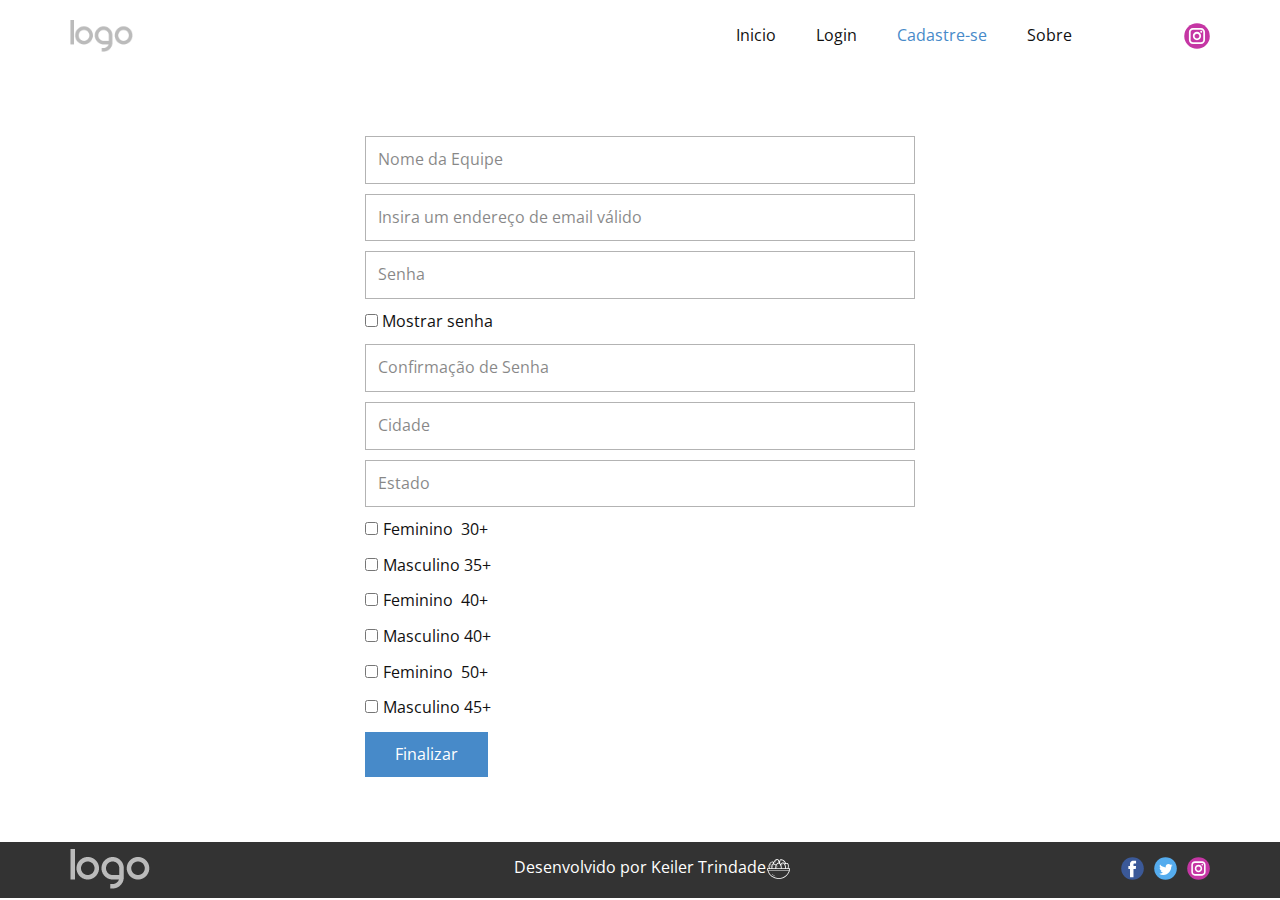
==== CadastroEquipe.html @ a1934116 "Revert "Commit para dar revert"" ====
<!DOCTYPE html>
<html style="font-size: 16px;" lang="pt-BR">
  <head>
    <meta name="viewport" content="width=device-width, initial-scale=1.0">
    <meta charset="utf-8">
    <meta name="keywords" content="">
    <meta name="description" content="">
    <meta name="page_type" content="np-template-header-footer-from-plugin">
    <title>CadastroEquipe</title>
    <link rel="stylesheet" href="nicepage.css" media="screen">
<link rel="stylesheet" href="CadastroEquipe.css" media="screen">
    <script class="u-script" type="text/javascript" src="jquery.js" defer=""></script>
    <script class="u-script" type="text/javascript" src="nicepage.js" defer=""></script>
	<script class="u-script" type="text/javascript" src="js/js.js" defer=""></script>
    <meta name="generator" content="Nicepage 4.1.0, nicepage.com">
    <link rel="icon" href="images/favicon.png">
    <link id="u-theme-google-font" rel="stylesheet" href="https://fonts.googleapis.com/css?family=Roboto:100,100i,300,300i,400,400i,500,500i,700,700i,900,900i|Open+Sans:300,300i,400,400i,600,600i,700,700i,800,800i">
    
    
    <script type="application/ld+json">{
		"@context": "http://schema.org",
		"@type": "Organization",
		"name": "Monte Pascoal",
		"logo": "images/default-logo.png",
		"sameAs": [
				"https://www.instagram.com/cdmontepascoalhandebol/",
				"https://www.facebook.com/keiler.trindade/",
				"https://twitter.com/keilertrindade",
				"https://www.instagram.com/keilertrindade"
		]
}</script>
    <meta name="theme-color" content="#478ac9">
    <meta name="twitter:site" content="@">
    <meta name="twitter:card" content="summary_large_image">
    <meta name="twitter:title" content="CadastroEquipe">
    <meta name="twitter:description" content="Monte Pascoal">
    <meta property="og:title" content="CadastroEquipe">
    <meta property="og:description" content="">
    <meta property="og:type" content="website">
  </head>
  <body class="u-body"><header class="u-align-center-sm u-align-center-xs u-clearfix u-header u-header" id="sec-c7f0"><div class="u-clearfix u-sheet u-sheet-1">
        <nav class="u-align-left u-menu u-menu-dropdown u-offcanvas u-menu-1">
          <div class="menu-collapse" style="font-size: 1rem;">
            <a class="u-button-style u-custom-text-hover-color u-nav-link" href="#">
              <svg class="u-svg-link" preserveAspectRatio="xMidYMin slice" viewBox="0 0 302 302" style=""><use xmlns:xlink="http://www.w3.org/1999/xlink" xlink:href="#svg-8a8f"></use></svg>
              <svg xmlns="http://www.w3.org/2000/svg" xmlns:xlink="http://www.w3.org/1999/xlink" version="1.1" id="svg-8a8f" x="0px" y="0px" viewBox="0 0 302 302" style="enable-background:new 0 0 302 302;" xml:space="preserve" class="u-svg-content"><g><rect y="36" width="302" height="30"></rect><rect y="236" width="302" height="30"></rect><rect y="136" width="302" height="30"></rect>
</g><g></g><g></g><g></g><g></g><g></g><g></g><g></g><g></g><g></g><g></g><g></g><g></g><g></g><g></g><g></g></svg>
            </a>
          </div>
          <div class="u-custom-menu u-nav-container">
            <ul class="u-nav u-unstyled u-nav-1"><li class="u-nav-item"><a class="u-button-style u-nav-link u-text-active-palette-1-base u-text-hover-palette-2-light-1" href="Inicio.html" style="padding: 10px 20px;">Inicio</a>
</li><li class="u-nav-item"><a class="u-button-style u-nav-link u-text-active-palette-1-base u-text-hover-palette-2-light-1" href="Login.html" style="padding: 10px 20px;">Login</a>
</li><li class="u-nav-item"><a class="u-button-style u-nav-link u-text-active-palette-1-base u-text-hover-palette-2-light-1" href="CadastroEquipe.html" style="padding: 10px 20px;">Cadastre-se</a>
</li><li class="u-nav-item"><a class="u-button-style u-nav-link u-text-active-palette-1-base u-text-hover-palette-2-light-1" href="Sobre.html" style="padding: 10px 20px;">Sobre</a>
</li></ul>
          </div>
          <div class="u-custom-menu u-nav-container-collapse">
            <div class="u-align-center u-black u-container-style u-inner-container-layout u-opacity u-opacity-95 u-sidenav">
              <div class="u-inner-container-layout u-sidenav-overflow">
                <div class="u-menu-close"></div>
                <ul class="u-align-center u-nav u-popupmenu-items u-unstyled u-nav-2"><li class="u-nav-item"><a class="u-button-style u-nav-link" href="Inicio.html" style="padding: 10px 20px;">Inicio</a>
</li><li class="u-nav-item"><a class="u-button-style u-nav-link" href="Login.html" style="padding: 10px 20px;">Login</a>
</li><li class="u-nav-item"><a class="u-button-style u-nav-link" href="CadastroEquipe.html" style="padding: 10px 20px;">Cadastre-se</a>
</li><li class="u-nav-item"><a class="u-button-style u-nav-link" href="Sobre.html" style="padding: 10px 20px;">Sobre</a>
</li></ul>
              </div>
            </div>
            <div class="u-black u-menu-overlay u-opacity u-opacity-70"></div>
          </div>
        </nav>
        <a href="https://nicepage.com" class="u-image u-logo u-image-1" data-image-width="80" data-image-height="40">
          <img src="images/default-logo.png" class="u-logo-image u-logo-image-1">
        </a>
        <div class="u-social-icons u-spacing-10 u-social-icons-1">
          <a class="u-social-url" title="instagram" target="_blank" href="https://www.instagram.com/cdmontepascoalhandebol/"><span class="u-icon u-social-icon u-social-instagram u-icon-1"><svg class="u-svg-link" preserveAspectRatio="xMidYMin slice" viewBox="0 0 112 112" style=""><use xmlns:xlink="http://www.w3.org/1999/xlink" xlink:href="#svg-b59f"></use></svg><svg class="u-svg-content" viewBox="0 0 112 112" x="0" y="0" id="svg-b59f"><circle fill="currentColor" cx="56.1" cy="56.1" r="55"></circle><path fill="#FFFFFF" d="M55.9,38.2c-9.9,0-17.9,8-17.9,17.9C38,66,46,74,55.9,74c9.9,0,17.9-8,17.9-17.9C73.8,46.2,65.8,38.2,55.9,38.2
            z M55.9,66.4c-5.7,0-10.3-4.6-10.3-10.3c-0.1-5.7,4.6-10.3,10.3-10.3c5.7,0,10.3,4.6,10.3,10.3C66.2,61.8,61.6,66.4,55.9,66.4z"></path><path fill="#FFFFFF" d="M74.3,33.5c-2.3,0-4.2,1.9-4.2,4.2s1.9,4.2,4.2,4.2s4.2-1.9,4.2-4.2S76.6,33.5,74.3,33.5z"></path><path fill="#FFFFFF" d="M73.1,21.3H38.6c-9.7,0-17.5,7.9-17.5,17.5v34.5c0,9.7,7.9,17.6,17.5,17.6h34.5c9.7,0,17.5-7.9,17.5-17.5V38.8
            C90.6,29.1,82.7,21.3,73.1,21.3z M83,73.3c0,5.5-4.5,9.9-9.9,9.9H38.6c-5.5,0-9.9-4.5-9.9-9.9V38.8c0-5.5,4.5-9.9,9.9-9.9h34.5
            c5.5,0,9.9,4.5,9.9,9.9V73.3z"></path></svg></span>
          </a>
        </div>
      </div></header>
    <section class="u-clearfix u-section-1" id="sec-afae">
      <div class="u-clearfix u-sheet u-valign-middle u-sheet-1">
        <div class="u-form u-form-1">
          <form action="#" method="POST" class="u-clearfix u-form-spacing-10 u-form-vertical u-inner-form" source="custom" name="form" style="padding: 10px;">
            <div class="u-form-group u-form-name">
              <label for="name-f5dd" class="u-form-control-hidden u-label"></label>
              <input type="text" placeholder="Nome da Equipe" id="name-f5dd" name="nomeequipe" class="u-border-1 u-border-grey-30 u-input u-input-rectangle u-white" required="">
            </div>
            <div class="u-form-email u-form-group">
              <label for="email-f5dd" class="u-form-control-hidden u-label"></label>
              <input type="email" placeholder="Insira um endereço de email válido" id="email-f5dd" name="email" class="u-border-1 u-border-grey-30 u-input u-input-rectangle u-white" required="">
            </div>
            <div class="u-form-group u-form-group-3">
              <label for="text-37d8" class="u-form-control-hidden u-label"></label>
              <input type="password" placeholder="Senha" id="text-37d8" name="senha" class="u-border-1 u-border-grey-30 u-input u-input-rectangle u-white">
            </div>
			<div class="u-form-group u-form-group-3">
              <input type="checkbox" onclick="mostrarSenha()"> Mostrar senha
            </div>
			<div class="u-form-group u-form-group-3">
              <label for="text-37d8" class="u-form-control-hidden u-label"></label>
              <input type="password" placeholder="Confirmação de Senha" id="text-37d9" name="confsenha" onkeypress="validatePassword()" class="u-border-1 u-border-grey-30 u-input u-input-rectangle u-white">
            </div>
			<div id="msg-erro" style="color:red;"></div>
            <div class="u-form-group u-form-group-4">
              <label for="text-bc4d" class="u-form-control-hidden u-label"></label>
              <input type="text" placeholder="Cidade" id="text-bc4d" name="cidade" class="u-border-1 u-border-grey-30 u-input u-input-rectangle u-white">
            </div>
            <div class="u-form-group u-form-group-5">
              <label for="text-8ec8" class="u-form-control-hidden u-label"></label>
              <input type="text" placeholder="Estado" id="text-8ec8" name="estado" class="u-border-1 u-border-grey-30 u-input u-input-rectangle u-white">
            </div>
            <div class="u-form-checkbox u-form-group u-form-group-6">
              <input type="checkbox" id="checkbox-1dea" name="feminino30" value="On">
              <label for="checkbox-1dea" class="u-label">Feminino&nbsp; 30+</label>
            </div>
            <div class="u-form-checkbox u-form-group u-form-group-7">
              <input type="checkbox" id="checkbox-5669" name="masculino35" value="On">
              <label for="checkbox-5669" class="u-label">Masculino 35+</label>
            </div>
            <div class="u-form-checkbox u-form-group u-form-group-8">
              <input type="checkbox" id="checkbox-18e2" name="feminino40" value="On">
              <label for="checkbox-18e2" class="u-label"> Feminino&nbsp; 40+</label>
            </div>
            <div class="u-form-checkbox u-form-group u-form-group-9">
              <input type="checkbox" id="checkbox-0be0" name="masculino40" value="On">
              <label for="checkbox-0be0" class="u-label"> Masculino 40+</label>
            </div>
            <div class="u-form-checkbox u-form-group u-form-group-10">
              <input type="checkbox" id="checkbox-a07d" name="feminino50" value="On">
              <label for="checkbox-a07d" class="u-label"> Feminino&nbsp; 50+</label>
            </div>
            <div class="u-form-checkbox u-form-group u-form-group-11">
              <input type="checkbox" id="checkbox-8577" name="masculino45" value="On">
              <label for="checkbox-8577" class="u-label"> Masculino 45+</label>
            </div>
            <div class="u-align-left u-form-group u-form-submit">
              <a href="#" class="u-btn u-btn-submit u-button-style">Finalizar</a>
              <input type="submit" value="submit" class="u-form-control-hidden">
            </div>
            <div class="u-form-send-message u-form-send-success"> Obrigado! A sua mensagem foi enviada. </div>
            <div class="u-form-send-error u-form-send-message"> Não foi possível enviar a sua mensagem. Por favor, corrija os erros e tente novamente. </div>
            <input type="hidden" value="" name="recaptchaResponse">
          </form>
        </div>
      </div>
    </section>
    
    
    <footer class="u-align-center-md u-align-center-sm u-align-center-xs u-clearfix u-footer u-grey-80" id="sec-79e0"><div class="u-clearfix u-sheet u-sheet-1">
        <a href="https://nicepage.com" class="u-image u-logo u-image-1">
          <img src="images/default-logo.png" class="u-logo-image u-logo-image-1">
        </a>
        <p class="u-align-center-lg u-align-center-md u-align-center-xl u-text u-text-default u-text-1">Desenvolvido por Keiler Trindade</p>
        <div class="u-align-left u-social-icons u-spacing-10 u-social-icons-1">
          <a class="u-social-url" title="facebook" target="_blank" href="https://www.facebook.com/keiler.trindade/"><span class="u-icon u-social-facebook u-social-icon u-icon-1"><svg class="u-svg-link" preserveAspectRatio="xMidYMin slice" viewBox="0 0 112 112" style=""><use xmlns:xlink="http://www.w3.org/1999/xlink" xlink:href="#svg-bda9"></use></svg><svg class="u-svg-content" viewBox="0 0 112 112" x="0" y="0" id="svg-bda9"><circle fill="currentColor" cx="56.1" cy="56.1" r="55"></circle><path fill="#FFFFFF" d="M73.5,31.6h-9.1c-1.4,0-3.6,0.8-3.6,3.9v8.5h12.6L72,58.3H60.8v40.8H43.9V58.3h-8V43.9h8v-9.2
            c0-6.7,3.1-17,17-17h12.5v13.9H73.5z"></path></svg></span>
          </a>
          <a class="u-social-url" title="twitter" target="_blank" href="https://twitter.com/keilertrindade"><span class="u-icon u-social-icon u-social-twitter u-icon-2"><svg class="u-svg-link" preserveAspectRatio="xMidYMin slice" viewBox="0 0 112 112" style=""><use xmlns:xlink="http://www.w3.org/1999/xlink" xlink:href="#svg-05af"></use></svg><svg class="u-svg-content" viewBox="0 0 112 112" x="0" y="0" id="svg-05af"><circle fill="currentColor" class="st0" cx="56.1" cy="56.1" r="55"></circle><path fill="#FFFFFF" d="M83.8,47.3c0,0.6,0,1.2,0,1.7c0,17.7-13.5,38.2-38.2,38.2C38,87.2,31,85,25,81.2c1,0.1,2.1,0.2,3.2,0.2
            c6.3,0,12.1-2.1,16.7-5.7c-5.9-0.1-10.8-4-12.5-9.3c0.8,0.2,1.7,0.2,2.5,0.2c1.2,0,2.4-0.2,3.5-0.5c-6.1-1.2-10.8-6.7-10.8-13.1
            c0-0.1,0-0.1,0-0.2c1.8,1,3.9,1.6,6.1,1.7c-3.6-2.4-6-6.5-6-11.2c0-2.5,0.7-4.8,1.8-6.7c6.6,8.1,16.5,13.5,27.6,14
            c-0.2-1-0.3-2-0.3-3.1c0-7.4,6-13.4,13.4-13.4c3.9,0,7.3,1.6,9.8,4.2c3.1-0.6,5.9-1.7,8.5-3.3c-1,3.1-3.1,5.8-5.9,7.4
            c2.7-0.3,5.3-1,7.7-2.1C88.7,43,86.4,45.4,83.8,47.3z"></path></svg></span>
          </a>
          <a class="u-social-url" title="instagram" target="_blank" href="https://www.instagram.com/keilertrindade"><span class="u-icon u-social-icon u-social-instagram u-icon-3"><svg class="u-svg-link" preserveAspectRatio="xMidYMin slice" viewBox="0 0 112 112" style=""><use xmlns:xlink="http://www.w3.org/1999/xlink" xlink:href="#svg-64b6"></use></svg><svg class="u-svg-content" viewBox="0 0 112 112" x="0" y="0" id="svg-64b6"><circle fill="currentColor" cx="56.1" cy="56.1" r="55"></circle><path fill="#FFFFFF" d="M55.9,38.2c-9.9,0-17.9,8-17.9,17.9C38,66,46,74,55.9,74c9.9,0,17.9-8,17.9-17.9C73.8,46.2,65.8,38.2,55.9,38.2
            z M55.9,66.4c-5.7,0-10.3-4.6-10.3-10.3c-0.1-5.7,4.6-10.3,10.3-10.3c5.7,0,10.3,4.6,10.3,10.3C66.2,61.8,61.6,66.4,55.9,66.4z"></path><path fill="#FFFFFF" d="M74.3,33.5c-2.3,0-4.2,1.9-4.2,4.2s1.9,4.2,4.2,4.2s4.2-1.9,4.2-4.2S76.6,33.5,74.3,33.5z"></path><path fill="#FFFFFF" d="M73.1,21.3H38.6c-9.7,0-17.5,7.9-17.5,17.5v34.5c0,9.7,7.9,17.6,17.5,17.6h34.5c9.7,0,17.5-7.9,17.5-17.5V38.8
            C90.6,29.1,82.7,21.3,73.1,21.3z M83,73.3c0,5.5-4.5,9.9-9.9,9.9H38.6c-5.5,0-9.9-4.5-9.9-9.9V38.8c0-5.5,4.5-9.9,9.9-9.9h34.5
            c5.5,0,9.9,4.5,9.9,9.9V73.3z"></path></svg></span>
          </a>
        </div><span class="u-icon u-icon-circle u-text-white u-icon-4"><svg class="u-svg-link" preserveAspectRatio="xMidYMin slice" viewBox="0 0 464.01 401.67" style=""><use xmlns:xlink="http://www.w3.org/1999/xlink" xlink:href="#svg-349b"></use></svg><svg class="u-svg-content" viewBox="0 0 464.01 401.67" id="svg-349b"><defs><style>.cls-1{fill:currentColor;}</style>
</defs><g id="Capa_2"><g id="Outline"><g id="EggBowl"><path class="cls-1" d="M455.51,186.13h-22.9C443,152,442.27,96.56,412.67,82.25c-9.27-4.48-20.58-4.47-33.15-.12a63.81,63.81,0,0,0-5.68-16.32C366,50.36,349.14,32.24,330.9,19.65,308,3.87,287.08-.57,271.9,7.14c-12.13,6.16-20.19,19.79-23.31,39.43-.19,1.18-.35,2.39-.5,3.62C241.64,26,229.06,5.11,210,.82c-30.75-6.94-62.55,31.42-77,61.7-6.4-6.84-13.63-11.1-21.4-12.49C94.81,47,76,57.36,58.73,79.1,44.92,96.42,34,118.64,31,135.71a63.92,63.92,0,0,0,12.2,50.42H8.5a8.5,8.5,0,0,0-8.5,8.5c0,4.75,6.26,29,7.51,33.78A232,232,0,0,0,232,401.67c60.49,0,118.66-22.94,163.8-64.6,43.34-40,68.2-91.92,68.2-142.44A8.5,8.5,0,0,0,455.51,186.13ZM105.89,151.39l.06-1.75c0-.41,0-.81,0-1.22,0-.6.07-1.2.11-1.8l.06-1.11c0-.65.11-1.29.17-1.94,0-.31,0-.62.08-.93.08-.82.17-1.64.27-2.45,0-.12,0-.24,0-.35.12-.93.25-1.84.39-2.75l.12-.66c.11-.67.22-1.33.35-2,.06-.31.13-.62.19-.94.11-.54.23-1.09.35-1.62.07-.34.16-.68.24-1,.12-.49.24-1,.37-1.47s.19-.68.29-1,.26-.91.4-1.35.22-.67.33-1,.28-.85.43-1.26.25-.65.37-1,.31-.8.47-1.19.27-.62.41-.93.34-.74.51-1.1l.44-.88c.18-.35.37-.69.56-1s.31-.55.47-.81.4-.65.61-1l.5-.75c.21-.3.43-.59.65-.87s.35-.46.53-.68.48-.54.72-.81.36-.4.55-.58.53-.51.8-.75.35-.33.54-.48.62-.48.94-.71l.48-.35a14.31,14.31,0,0,1,1.5-.88,17.2,17.2,0,0,1,4.64-1.52,23.5,23.5,0,0,1,5.58-.29l.53,0h0c.37,0,.76.09,1.13.13l1.26.15c.42.06.86.16,1.29.24l1.24.24c.45.1.91.22,1.36.34l1.27.33c.47.13.94.29,1.41.44l1.3.42c.48.16,1,.34,1.46.53l1.32.5,1.51.63,1.33.58,1.55.72,1.34.66,1.59.81c.45.24.9.48,1.34.73s1.09.59,1.63.91.89.52,1.33.78,1.12.66,1.68,1,.86.55,1.29.82,1.15.73,1.73,1.12l1.11.76q1.84,1.26,3.67,2.61c.39.28.77.55,1.15.84l1.63,1.26,1.42,1.12c.52.41,1,.85,1.55,1.27s1,.82,1.49,1.24,1,.86,1.5,1.3l1,.93-.09.27c-.12.32-.22.63-.34.95l-.66,1.9-.36,1.09-.57,1.76-.36,1.14c-.17.57-.35,1.14-.52,1.71l-.33,1.14c-.17.58-.33,1.15-.49,1.73l-.3,1.09c-.16.61-.32,1.22-.47,1.83-.08.32-.17.64-.24.95-.19.77-.37,1.53-.54,2.29,0,.16-.08.31-.11.47-.21.91-.4,1.82-.58,2.72l-.15.77c-.13.64-.25,1.28-.36,1.91-.06.33-.11.66-.17,1-.09.55-.19,1.1-.27,1.65-.06.35-.11.7-.16,1l-.21,1.55c0,.35-.09.7-.13,1-.06.51-.12,1-.17,1.5s-.07.69-.1,1q-.08.75-.12,1.5c0,.32-.05.64-.07,1,0,.54-.06,1.07-.08,1.6,0,.26,0,.52,0,.78,0,.78,0,1.55,0,2.3,0,1.22,0,2.43.1,3.64,0,.4.07.8.1,1.21.06.8.12,1.59.2,2.38.06.48.13,1,.2,1.43.09.71.19,1.43.31,2.13.08.5.18,1,.28,1.5.13.67.26,1.35.42,2,0,.16.06.32.1.48H109.68c-.23-1-.46-1.91-.67-2.89-.05-.21-.09-.43-.13-.64-.17-.78-.34-1.56-.49-2.35-.07-.36-.13-.72-.2-1.08-.12-.65-.24-1.29-.35-1.94-.07-.41-.13-.82-.2-1.23-.1-.61-.19-1.21-.28-1.82-.07-.43-.13-.87-.19-1.3-.08-.59-.16-1.18-.23-1.77s-.11-.89-.16-1.34-.13-1.16-.19-1.74-.09-.91-.13-1.36-.11-1.15-.15-1.73-.07-.91-.1-1.36l-.12-1.73c0-.45,0-.9-.07-1.35s0-1.15-.07-1.72,0-.9,0-1.34,0-1.15,0-1.72,0-.88,0-1.32,0-1.15,0-1.73C105.88,152.24,105.89,151.81,105.89,151.39Zm134.87-59.3h0a41.46,41.46,0,0,1,11.61,9.48l0,0c1.24,1.4,2.48,2.91,3.7,4.53a106.91,106.91,0,0,1,10.45,17.31c7.87,16.06,12.95,34.86,12.95,47.88q0,1.17-.06,2.31c0,.23,0,.45,0,.67,0,.58-.08,1.16-.14,1.73l-.06.63c-.08.76-.18,1.51-.3,2.26,0,.08,0,.17-.05.25-.11.67-.24,1.33-.38,2,0,.22-.09.44-.14.66-.13.57-.27,1.13-.42,1.7l-.15.55c-.19.69-.4,1.37-.62,2H187.25c-.22-.67-.43-1.35-.62-2l-.15-.55c-.15-.57-.29-1.13-.42-1.7-.05-.22-.1-.44-.14-.66-.14-.66-.27-1.32-.38-2,0-.08,0-.17,0-.25-.12-.75-.22-1.5-.3-2.26l-.06-.63c-.06-.57-.11-1.15-.14-1.73,0-.22,0-.44,0-.67q-.06-1.14-.06-2.31c0-2,.12-4.07.34-6.29.09-.85.2-1.72.32-2.6a128.94,128.94,0,0,1,8.25-29.94c10.46-25.91,25.53-42.65,38.41-42.65a18,18,0,0,1,6.94,1.5C239.68,91.58,240.22,91.82,240.76,92.09Zm43.08,27.68c.26-.47.53-.94.8-1.4.11-.2.23-.4.35-.6.27-.47.55-1,.84-1.41.1-.18.21-.36.32-.54l.87-1.41.3-.48.9-1.4c.1-.15.2-.3.29-.45l.93-1.38.28-.41.94-1.35.28-.39c.31-.44.63-.88.95-1.31l.28-.38,1-1.26c.09-.12.19-.24.28-.37l1-1.21.3-.38c.32-.38.63-.77.95-1.14.11-.14.23-.27.34-.4.31-.36.61-.72.92-1.06l.42-.47.84-.93c.32-.35.64-.68,1-1l.3-.32c.44-.45.88-.88,1.31-1.31l.1-.09L302,95.74l.11-.09c.41-.37.81-.74,1.22-1.09l.09-.07c.41-.36.82-.7,1.23-1l.06,0,1.27-1,0,0c.44-.33.87-.64,1.3-.94h0c5.26-3.68,10.39-5.5,15-5.13h0a18,18,0,0,1,6.54,1.91c5.33,2.68,10.67,8,15.63,15.7,1.14,1.76,2.26,3.63,3.36,5.63l0,0a112.92,112.92,0,0,1,5.2,11c6.38,15.56,10.34,33.89,10,47.46,0,1.14-.08,2.23-.17,3.29h0c-.06.76-.14,1.53-.24,2.28,0,.23-.06.46-.1.68-.08.55-.16,1.1-.26,1.65,0,.23-.08.46-.13.69-.13.67-.27,1.33-.43,2a2,2,0,0,1-.05.24c-.18.73-.38,1.46-.59,2.18l-.19.61c-.17.53-.34,1.06-.53,1.59l-.24.67c-.21.58-.44,1.17-.69,1.75l-.14.36a.36.36,0,0,0,0,.09H294.82l.09-.48c.16-.67.29-1.35.42-2,.1-.5.2-1,.29-1.5.11-.7.21-1.42.3-2.13.07-.47.14-1,.2-1.43.08-.79.14-1.58.2-2.38,0-.41.08-.81.1-1.21.07-1.21.1-2.42.1-3.64,0-.94,0-1.91-.06-2.89,0-.33,0-.66-.06-1,0-.67-.07-1.34-.12-2l-.12-1.22c-.06-.63-.11-1.25-.18-1.89-.05-.44-.11-.89-.17-1.33-.08-.62-.16-1.24-.25-1.87-.07-.46-.14-.93-.22-1.4-.1-.62-.2-1.25-.31-1.88-.08-.48-.17-1-.26-1.45s-.24-1.26-.37-1.89-.21-1-.32-1.49-.28-1.28-.42-1.92l-.36-1.51c-.16-.65-.32-1.3-.49-2-.13-.5-.26-1-.4-1.51-.18-.66-.37-1.33-.56-2l-.42-1.49-.63-2.06-.45-1.44-.72-2.17c-.15-.45-.3-.9-.46-1.35-.28-.8-.57-1.6-.86-2.4-.13-.37-.26-.74-.4-1.11q-1.31-3.51-2.79-7c-.15-.35-.31-.71-.47-1.06-.3-.7-.61-1.4-.92-2.1ZM405.27,97.56c9.25,4.47,15.15,18.9,16.18,39.6.84,16.81-1.83,35.69-6.76,49H377.41c.21-.68.38-1.37.56-2.06.11-.4.23-.79.33-1.19.18-.76.34-1.54.5-2.31.07-.34.15-.68.22-1,.17-.93.32-1.88.45-2.82,0-.19.07-.38.09-.57.15-1.14.28-2.28.37-3.44s.16-2.48.2-3.76c0-.42,0-.86,0-1.29,0-.87,0-1.74,0-2.64,0-.52,0-1,0-1.58,0-.83-.06-1.65-.11-2.49,0-.57-.07-1.15-.12-1.73-.06-.82-.12-1.65-.2-2.48-.06-.6-.12-1.2-.19-1.8q-.14-1.26-.3-2.52c-.08-.61-.17-1.22-.26-1.84-.12-.86-.26-1.73-.4-2.59-.1-.61-.2-1.22-.31-1.83-.16-.9-.34-1.82-.52-2.73-.11-.58-.22-1.15-.34-1.73-.22-1-.45-2-.69-3.05-.11-.48-.21-.95-.32-1.43-.37-1.5-.75-3-1.16-4.51,0,0,0,0,0-.07-.4-1.47-.83-2.94-1.28-4.41-.14-.48-.3-1-.45-1.45-.32-1-.64-2-1-3l-.6-1.7c-.31-.91-.63-1.81-1-2.71-.22-.59-.45-1.18-.68-1.77-.33-.86-.66-1.72-1-2.57-.24-.59-.48-1.18-.73-1.76-.35-.84-.71-1.67-1.07-2.49l-.78-1.73c-.15-.31-.28-.63-.43-.94l.16-.12c.73-.5,1.47-1,2.2-1.46l.77-.49,1.5-.93.95-.57,1.32-.77,1-.56c.41-.24.83-.46,1.24-.68l.91-.48,0,0C384.71,97.65,396.55,93.35,405.27,97.56ZM279.6,22.3c9.23-4.69,24.41-.56,41.65,11.34,15.83,10.93,30.87,27,37.44,39.87a46.84,46.84,0,0,1,4.84,16.14l-.29.18c-.75.44-1.49.89-2.24,1.36l-.79.5q-.93.59-1.86,1.2l-.5.33-.13-.18c-.51-.75-1-1.49-1.55-2.21l-.43-.59c-.52-.71-1-1.4-1.57-2.07-.13-.16-.26-.31-.38-.47-.46-.57-.91-1.12-1.37-1.66l-.44-.52c-.52-.6-1-1.17-1.57-1.74l-.55-.59c-.53-.55-1.05-1.08-1.58-1.6l-.53-.5c-.47-.44-.94-.88-1.41-1.3l-.51-.45c-.52-.45-1-.88-1.57-1.3l-.55-.44c-.56-.43-1.12-.85-1.68-1.25l-.54-.37c-.58-.4-1.17-.79-1.77-1.16l-.31-.19c-.56-.34-1.12-.66-1.69-1l-.41-.22c-.62-.33-1.24-.64-1.87-.93l-.44-.2c-.64-.28-1.29-.56-1.94-.81l-.26-.09c-.67-.25-1.34-.48-2-.68l-.12,0c-.71-.21-1.42-.4-2.14-.56l-.24-.06c-.72-.16-1.44-.3-2.17-.41l-.12,0c-.76-.11-1.51-.21-2.28-.27-8.35-.68-16.74,1.79-25,7.34a68.19,68.19,0,0,0-8.31,6.62l-.56.54-1.23,1.18-.86.87-1,1-.89.94-1,1.11c-.27.31-.55.6-.82.91-.54.63-1.09,1.27-1.63,1.92-.29.34-.57.69-.86,1L280.61,94l-.88,1.13-.91,1.2L278,97.47c-.46.63-.93,1.28-1.39,1.94l-.92,1.33c-.31.46-.63.92-.94,1.39l-.34.5-.31-.47-.59-.89c-.47-.71-.94-1.41-1.42-2.09l-.73-1c-.43-.61-.87-1.21-1.31-1.8l-.83-1.09c-.42-.54-.83-1.07-1.25-1.59s-.61-.76-.92-1.13l-.36-.44C261.18,63.39,264.43,30,279.6,22.3ZM170.68,36.45c13.1-14.25,26.09-21.2,35.62-19,7.7,1.73,15,9.89,20.54,23A123.61,123.61,0,0,1,235.17,73l-.76,0-.27,0c-.64,0-1.29-.06-1.93-.06s-1.27,0-1.9.06h-.13c-.57,0-1.13.09-1.7.15l-.38.05-1.45.22-.46.09c-.46.09-.93.18-1.39.29l-.47.11-1.4.38-.43.13c-.51.15-1,.32-1.52.5l-.29.1a42.12,42.12,0,0,0-5.53,2.48l-.09.06c-.57.3-1.13.62-1.69,1l-.28.17c-.5.31-1,.62-1.5,1l-.34.23c-.48.32-1,.65-1.45,1l-.33.24c-.5.36-1,.74-1.49,1.12l-.25.2c-.56.44-1.12.89-1.67,1.36l0,.05a69.38,69.38,0,0,0-5.25,5v0c-.55.58-1.1,1.17-1.64,1.78l-.18.21c-.49.55-1,1.11-1.46,1.69a3.11,3.11,0,0,0-.23.28c-.48.57-.95,1.15-1.42,1.74l-.21.27c-.5.63-1,1.27-1.48,1.92a.91.91,0,0,1-.11.16,110.47,110.47,0,0,0-6.24,9.41l0,.08c-.47.79-.94,1.6-1.4,2.42,0,.1-.11.2-.17.3-.42.76-.84,1.52-1.25,2.3l-.21.38c-.41.77-.81,1.56-1.21,2.35-.06.12-.12.24-.19.36-.13.27-.26.53-.4.79l-.63-.51-1.83-1.49-1.1-.88q-1.35-1-2.67-2c-.34-.26-.68-.5-1-.75l-1.76-1.27-1.21-.85-1.57-1.07-1.15-.76c-.73-.48-1.45-.94-2.17-1.39l-1.21-.75-1.61-1-1.14-.66-1.39-.77-1.1-.61-1.62-.84c-.47-.24-.93-.48-1.39-.7s-1-.5-1.5-.73l-1-.49-1.2-.54-1-.44c-.43-.19-.85-.36-1.27-.53L151,95.63l-1.35-.51-1-.35-1-.34-1-.32-.93-.29-1.45-.43-.95-.27-.93-.25-.7-.17-.46-.12c.06-.68.15-1.36.24-2,0-.31.07-.63.12-1,.08-.5.19-1,.28-1.5s.19-1.08.31-1.61.3-1.27.48-1.94l0-.09c.17-.64.36-1.3.56-2l0,0C147.76,67.73,158.51,49.69,170.68,36.45Zm-123,102.24c5.12-28.75,37.76-76,60.88-71.92C116,68.09,122,74.83,126,81.21c-.13.51-.25,1-.37,1.5v.05c-.27,1.21-.5,2.44-.7,3.67,0,.22-.08.44-.11.66s0,.38-.08.56c-.08.56-.16,1.12-.22,1.68v0c-.09.73-.16,1.46-.22,2.19h0c-.22,0-.44.08-.65.12-.52.08-1,.17-1.55.27l-1.12.25c-.52.12-1,.26-1.54.41q-.51.14-1,.3c-.56.17-1.11.38-1.65.58l-.83.31c-.81.33-1.61.69-2.39,1.09s-1.48.8-2.2,1.23l-.27.17c-.67.42-1.33.86-2,1.33l-.33.24q-.94.7-1.83,1.47l-.3.27c-.6.52-1.18,1.06-1.75,1.63l-.18.2c-.57.57-1.12,1.17-1.65,1.79l-.09.1c-.54.63-1,1.28-1.55,2l-.23.3c-.48.64-.93,1.31-1.38,2l-.25.38c-.44.68-.86,1.37-1.27,2.09l-.2.37c-.42.73-.82,1.49-1.2,2.26,0,.07-.07.14-.1.2-.38.77-.74,1.55-1.09,2.35a2.29,2.29,0,0,0-.1.23c-.35.8-.68,1.62-1,2.45l-.16.42c-.3.81-.59,1.63-.87,2.47,0,.16-.11.32-.16.48q-.41,1.26-.78,2.55c0,.13-.07.27-.11.41-.25.9-.5,1.81-.72,2.73l0,.15c-.22.91-.43,1.82-.62,2.75,0,.12-.05.24-.08.36-.18.91-.35,1.84-.51,2.77l-.09.52c-.16.91-.3,1.83-.43,2.76,0,.18-.05.35-.07.53-.13.95-.25,1.89-.35,2.85,0,.13,0,.27-.05.41q-.15,1.47-.27,2.94s0,.08,0,.12c-.08,1-.14,2-.2,3,0,.15,0,.3,0,.46,0,1-.09,1.94-.12,2.91,0,.19,0,.38,0,.57,0,1,0,1.93,0,2.89v.55c0,1,0,2,0,3,0,.13,0,.25,0,.37q0,1.47.09,2.94c0,.09,0,.18,0,.27,0,1,.09,2,.16,3l0,.51q.09,1.45.21,2.88c0,.2,0,.39,0,.59q.12,1.42.27,2.85c0,.17,0,.35,0,.52.11,1,.22,2,.34,2.92,0,.09,0,.18,0,.27.12.94.25,1.89.38,2.82,0,.12,0,.24,0,.35.14.95.29,1.88.45,2.81,0,.18,0,.35.08.52.16.91.32,1.8.49,2.69,0,.18.06.36.1.54.17.9.35,1.78.53,2.66l0,.15H67.71A47,47,0,0,1,47.73,138.69Zm399,64.44a146.68,146.68,0,0,1-2.56,19.64H23.61c-2.18-8.41-3.76-15-4.82-19.64ZM384.28,324.58c-42,38.75-96.07,60.09-152.27,60.09A215,215,0,0,1,25.53,229.77h417.1C434.23,263.89,414,297.17,384.28,324.58Z"></path><path class="cls-1" d="M164.6,341.1a157.34,157.34,0,0,1-56.87-41.75,3.5,3.5,0,0,0-5.3,4.56,164.3,164.3,0,0,0,59.4,43.62,3.39,3.39,0,0,0,1.38.29,3.5,3.5,0,0,0,1.39-6.72Z"></path><path class="cls-1" d="M208.26,134.83a3.5,3.5,0,0,0-4.67,1.65,86.26,86.26,0,0,0-8.29,39,3.51,3.51,0,0,0,3.5,3.41h.09a3.5,3.5,0,0,0,3.41-3.59,79.23,79.23,0,0,1,7.61-35.77A3.5,3.5,0,0,0,208.26,134.83Z"></path><path class="cls-1" d="M162.88,71.42a3.49,3.49,0,0,0,4.61-1.79,103.46,103.46,0,0,1,28.79-37.95,3.5,3.5,0,1,0-4.45-5.4,110.41,110.41,0,0,0-30.75,40.53A3.51,3.51,0,0,0,162.88,71.42Z"></path><path class="cls-1" d="M62.56,165.13A3.49,3.49,0,0,0,65,160.85a62.56,62.56,0,0,1,15.57-58.91,3.5,3.5,0,0,0-5-4.9,69.67,69.67,0,0,0-17.35,65.61,3.52,3.52,0,0,0,3.38,2.6A3.56,3.56,0,0,0,62.56,165.13Z"></path><path class="cls-1" d="M114.78,167.1a3.5,3.5,0,0,0,3.4,2.7,3.72,3.72,0,0,0,.81-.09,3.5,3.5,0,0,0,2.6-4.21,58.83,58.83,0,0,1,5-40,3.5,3.5,0,1,0-6.22-3.22A65.89,65.89,0,0,0,114.78,167.1Z"></path><path class="cls-1" d="M275.72,45.73a3.47,3.47,0,0,0,4.27-2.5,13.88,13.88,0,0,1,11.23-9.88,3.5,3.5,0,0,0-.9-6.94,20.84,20.84,0,0,0-17.1,15.05A3.5,3.5,0,0,0,275.72,45.73Z"></path><path class="cls-1" d="M291.1,122.9c5,6.16,6.16,10.51,6.16,10.52a3.49,3.49,0,0,0,3.41,2.71,3.61,3.61,0,0,0,.79-.09,3.49,3.49,0,0,0,2.62-4.2c-.12-.53-1.26-5-6-11.41a55.86,55.86,0,0,1,20.33-19,3.5,3.5,0,0,0-3.33-6.16,62,62,0,0,0-24.27,23.69A3.51,3.51,0,0,0,291.1,122.9Z"></path>
</g>
</g>
</g></svg></span>
      </div></footer>
  </body>
</html>
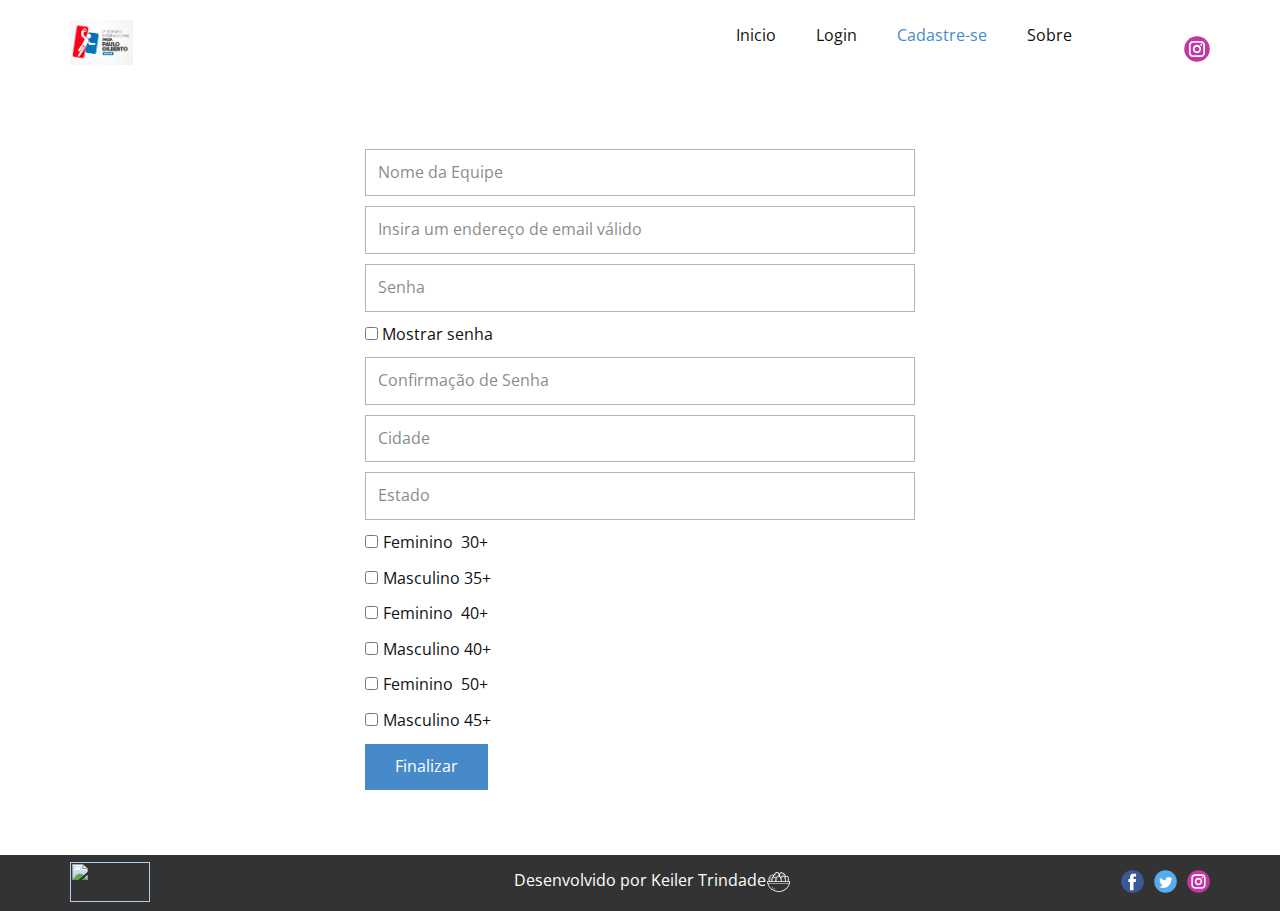
==== commit 5a1db27a: "31/01/2022" ====
--- a/CadastroEquipe.html
+++ b/CadastroEquipe.html
@@ -11,7 +11,7 @@
 <link rel="stylesheet" href="CadastroEquipe.css" media="screen">
     <script class="u-script" type="text/javascript" src="jquery.js" defer=""></script>
     <script class="u-script" type="text/javascript" src="nicepage.js" defer=""></script>
-	<script class="u-script" type="text/javascript" src="js/js.js" defer=""></script>
+	<script class="u-script" type="text/javascript" src="js/cadastrarequipe.js" defer=""></script>
     <meta name="generator" content="Nicepage 4.1.0, nicepage.com">
     <link rel="icon" href="images/favicon.png">
     <link id="u-theme-google-font" rel="stylesheet" href="https://fonts.googleapis.com/css?family=Roboto:100,100i,300,300i,400,400i,500,500i,700,700i,900,900i|Open+Sans:300,300i,400,400i,600,600i,700,700i,800,800i">
@@ -49,7 +49,7 @@
           </div>
           <div class="u-custom-menu u-nav-container">
             <ul class="u-nav u-unstyled u-nav-1"><li class="u-nav-item"><a class="u-button-style u-nav-link u-text-active-palette-1-base u-text-hover-palette-2-light-1" href="Inicio.html" style="padding: 10px 20px;">Inicio</a>
-</li><li class="u-nav-item"><a class="u-button-style u-nav-link u-text-active-palette-1-base u-text-hover-palette-2-light-1" href="Login.html" style="padding: 10px 20px;">Login</a>
+</li><li class="u-nav-item"><a class="u-button-style u-nav-link u-text-active-palette-1-base u-text-hover-palette-2-light-1" href="login.php" style="padding: 10px 20px;">Login</a>
 </li><li class="u-nav-item"><a class="u-button-style u-nav-link u-text-active-palette-1-base u-text-hover-palette-2-light-1" href="CadastroEquipe.html" style="padding: 10px 20px;">Cadastre-se</a>
 </li><li class="u-nav-item"><a class="u-button-style u-nav-link u-text-active-palette-1-base u-text-hover-palette-2-light-1" href="Sobre.html" style="padding: 10px 20px;">Sobre</a>
 </li></ul>
@@ -59,7 +59,7 @@
               <div class="u-inner-container-layout u-sidenav-overflow">
                 <div class="u-menu-close"></div>
                 <ul class="u-align-center u-nav u-popupmenu-items u-unstyled u-nav-2"><li class="u-nav-item"><a class="u-button-style u-nav-link" href="Inicio.html" style="padding: 10px 20px;">Inicio</a>
-</li><li class="u-nav-item"><a class="u-button-style u-nav-link" href="Login.html" style="padding: 10px 20px;">Login</a>
+</li><li class="u-nav-item"><a class="u-button-style u-nav-link" href="Login.php" style="padding: 10px 20px;">Login</a>
 </li><li class="u-nav-item"><a class="u-button-style u-nav-link" href="CadastroEquipe.html" style="padding: 10px 20px;">Cadastre-se</a>
 </li><li class="u-nav-item"><a class="u-button-style u-nav-link" href="Sobre.html" style="padding: 10px 20px;">Sobre</a>
 </li></ul>
@@ -68,7 +68,7 @@
             <div class="u-black u-menu-overlay u-opacity u-opacity-70"></div>
           </div>
         </nav>
-        <a href="https://nicepage.com" class="u-image u-logo u-image-1" data-image-width="80" data-image-height="40">
+        <a href="" class="u-image u-logo u-image-1" data-image-width="80" data-image-height="40">
           <img src="images/default-logo.png" class="u-logo-image u-logo-image-1">
         </a>
         <div class="u-social-icons u-spacing-10 u-social-icons-1">
@@ -82,7 +82,7 @@
     <section class="u-clearfix u-section-1" id="sec-afae">
       <div class="u-clearfix u-sheet u-valign-middle u-sheet-1">
         <div class="u-form u-form-1">
-          <form action="#" method="POST" class="u-clearfix u-form-spacing-10 u-form-vertical u-inner-form" source="custom" name="form" style="padding: 10px;">
+          <div class="u-clearfix u-form-spacing-10 u-form-vertical u-inner-form" source="custom" name="form" style="padding: 10px;">
             <div class="u-form-group u-form-name">
               <label for="name-f5dd" class="u-form-control-hidden u-label"></label>
               <input type="text" placeholder="Nome da Equipe" id="name-f5dd" name="nomeequipe" class="u-border-1 u-border-grey-30 u-input u-input-rectangle u-white" required="">
@@ -100,7 +100,7 @@
             </div>
 			<div class="u-form-group u-form-group-3">
               <label for="text-37d8" class="u-form-control-hidden u-label"></label>
-              <input type="password" placeholder="Confirmação de Senha" id="text-37d9" name="confsenha" onkeypress="validatePassword()" class="u-border-1 u-border-grey-30 u-input u-input-rectangle u-white">
+              <input type="password" placeholder="Confirmação de Senha" id="text-37d9" name="confsenha" class="u-border-1 u-border-grey-30 u-input u-input-rectangle u-white">
             </div>
 			<div id="msg-erro" style="color:red;"></div>
             <div class="u-form-group u-form-group-4">
@@ -136,21 +136,18 @@
               <label for="checkbox-8577" class="u-label"> Masculino 45+</label>
             </div>
             <div class="u-align-left u-form-group u-form-submit">
-              <a href="#" class="u-btn u-btn-submit u-button-style">Finalizar</a>
-              <input type="submit" value="submit" class="u-form-control-hidden">
+              <a href="#" class="u-btn u-btn-submit u-button-style" onclick="cadastrarEquipe()">Finalizar</a>
+              <input type="button" class="u-form-control-hidden" >
             </div>
-            <div class="u-form-send-message u-form-send-success"> Obrigado! A sua mensagem foi enviada. </div>
-            <div class="u-form-send-error u-form-send-message"> Não foi possível enviar a sua mensagem. Por favor, corrija os erros e tente novamente. </div>
-            <input type="hidden" value="" name="recaptchaResponse">
-          </form>
+          </div>
         </div>
       </div>
     </section>
     
     
     <footer class="u-align-center-md u-align-center-sm u-align-center-xs u-clearfix u-footer u-grey-80" id="sec-79e0"><div class="u-clearfix u-sheet u-sheet-1">
-        <a href="https://nicepage.com" class="u-image u-logo u-image-1">
-          <img src="images/default-logo.png" class="u-logo-image u-logo-image-1">
+        <a href="" class="u-image u-logo u-image-1">
+          <img src="" class="u-logo-image u-logo-image-1">
         </a>
         <p class="u-align-center-lg u-align-center-md u-align-center-xl u-text u-text-default u-text-1">Desenvolvido por Keiler Trindade</p>
         <div class="u-align-left u-social-icons u-spacing-10 u-social-icons-1">
